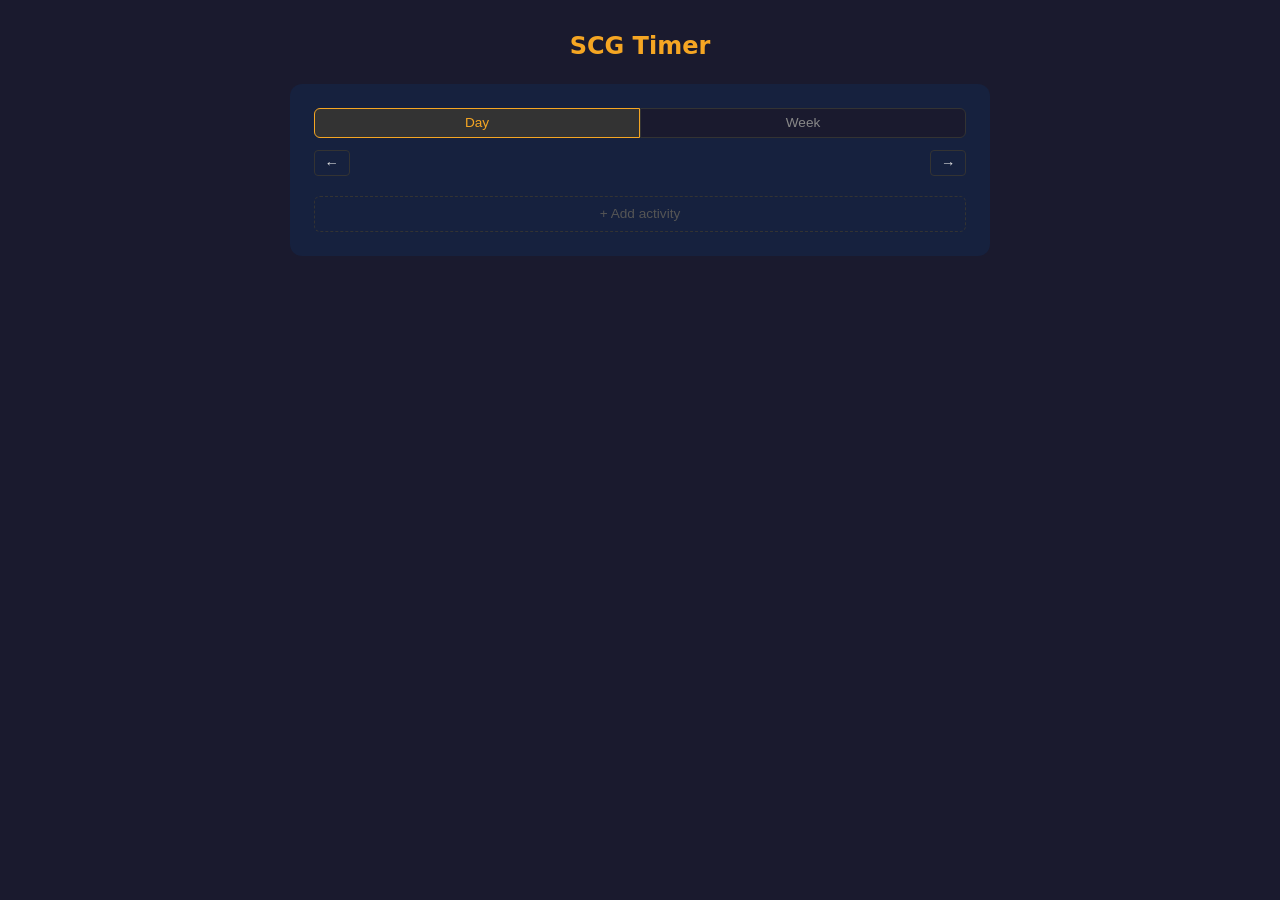
==== apps-script/Index.html @ 20e5cc99 "Initial implementation of SCG Timer Start/stop time tracker with Google Apps Script backend and Goog" ====
<!DOCTYPE html>
<html lang="en">
<head>
  <meta charset="UTF-8">
  <meta name="viewport" content="width=device-width, initial-scale=1.0">
  <style>
    * { box-sizing: border-box; margin: 0; padding: 0; }

    body {
      font-family: -apple-system, BlinkMacSystemFont, 'Segoe UI', system-ui, sans-serif;
      background: #1a1a2e;
      color: #e0e0e0;
      min-height: 100vh;
      display: flex;
      flex-direction: column;
      align-items: center;
      padding: 2rem 1rem;
    }

    h1 { font-size: 1.5rem; margin-bottom: 1.5rem; color: #f5a623; }

    .card {
      background: #16213e;
      border-radius: 12px;
      padding: 1.5rem;
      margin-bottom: 1rem;
      max-width: 700px;
      width: 100%;
    }

    .nav-bar {
      display: flex;
      justify-content: space-between;
      align-items: center;
      margin-bottom: 0.75rem;
    }

    .nav-bar h2 { font-size: 1rem; color: #f5a623; }

    .nav-btn {
      background: none;
      border: 1px solid #333;
      color: #e0e0e0;
      border-radius: 4px;
      padding: 0.25rem 0.6rem;
      cursor: pointer;
      font-size: 0.9rem;
    }

    .nav-btn:hover { border-color: #f5a623; color: #f5a623; }

    .view-toggle {
      display: flex;
      gap: 0;
      margin-bottom: 0.75rem;
    }

    .view-toggle button {
      flex: 1;
      padding: 0.4rem;
      background: #1a1a2e;
      border: 1px solid #333;
      color: #888;
      cursor: pointer;
      font-size: 0.85rem;
    }

    .view-toggle button:first-child { border-radius: 6px 0 0 6px; }
    .view-toggle button:last-child { border-radius: 0 6px 6px 0; }
    .view-toggle button.active { background: #333; color: #f5a623; border-color: #f5a623; }

    .entries-list { display: flex; flex-direction: column; gap: 0.5rem; }

    .entry {
      display: flex;
      align-items: center;
      padding: 0.6rem 0.75rem;
      background: #1a1a2e;
      border-radius: 6px;
      font-size: 0.85rem;
      gap: 0.5rem;
      cursor: pointer;
    }

    .entry:hover { background: #1e2a4a; }
    .entry.running { border-left: 3px solid #4caf50; }

    .entry-info { display: flex; flex-direction: column; gap: 0.15rem; flex: 1; min-width: 0; }
    .entry-project { color: #f5a623; font-weight: 500; }
    .entry-activity { color: #888; }

    .entry-duration {
      font-weight: 600;
      font-variant-numeric: tabular-nums;
      font-size: 1rem;
      min-width: 4rem;
      text-align: right;
    }

    .entry-duration.running-duration { color: #4caf50; }

    .play-btn {
      background: none;
      border: none;
      font-size: 1.3rem;
      cursor: pointer;
      width: 2rem;
      height: 2rem;
      display: flex;
      align-items: center;
      justify-content: center;
      border-radius: 50%;
      flex-shrink: 0;
    }

    .play-btn:hover { background: rgba(255,255,255,0.1); }
    .play-btn.play { color: #4caf50; }
    .play-btn.stop { color: #f44336; }

    /* Edit modal */
    .modal-overlay {
      display: none;
      position: fixed;
      top: 0; left: 0; right: 0; bottom: 0;
      background: rgba(0,0,0,0.7);
      z-index: 100;
      justify-content: center;
      align-items: center;
    }

    .modal-overlay.visible { display: flex; }

    .modal {
      background: #16213e;
      border-radius: 12px;
      padding: 1.5rem;
      width: 90%;
      max-width: 400px;
    }

    .modal h3 { color: #f5a623; margin-bottom: 1rem; font-size: 1rem; }

    .modal-field {
      display: flex;
      flex-direction: column;
      gap: 0.3rem;
      margin-bottom: 0.75rem;
    }

    .modal-field label { color: #888; font-size: 0.8rem; }

    .modal-field select,
    .modal-field input {
      padding: 0.5rem 0.75rem;
      background: #1a1a2e;
      border: 1px solid #333;
      border-radius: 6px;
      color: #e0e0e0;
      font-size: 0.95rem;
      appearance: auto;
    }

    .modal-field select:focus,
    .modal-field input:focus { outline: none; border-color: #f5a623; }

    .modal-actions {
      display: flex;
      gap: 0.5rem;
      margin-top: 1rem;
    }

    .modal-actions button {
      flex: 1;
      padding: 0.6rem;
      border: none;
      border-radius: 6px;
      cursor: pointer;
      font-size: 0.9rem;
      font-weight: 600;
    }

    .modal-save { background: #f5a623; color: #1a1a2e; }
    .modal-cancel { background: #333; color: #e0e0e0; }
    .modal-delete { background: #f44336; color: #fff; }

    .add-row-btn {
      display: flex;
      align-items: center;
      justify-content: center;
      padding: 0.6rem;
      background: transparent;
      border: 1px dashed #333;
      border-radius: 6px;
      color: #555;
      cursor: pointer;
      font-size: 0.85rem;
      width: 100%;
      margin-top: 0.5rem;
    }

    .add-row-btn:hover { border-color: #f5a623; color: #f5a623; }

    .error {
      background: #4a1a1a;
      color: #f44336;
      padding: 0.75rem;
      border-radius: 6px;
      margin-bottom: 1rem;
      max-width: 700px;
      width: 100%;
      position: fixed;
      top: 1rem;
      left: 50%;
      transform: translateX(-50%);
      z-index: 200;
    }

    .no-entries { text-align: center; color: #555; padding: 1rem; }

    .spinner {
      width: 1.5rem;
      height: 1.5rem;
      border: 2px solid #333;
      border-top-color: #f5a623;
      border-radius: 50%;
      animation: spin 0.6s linear infinite;
      margin: 0 auto;
    }

    @keyframes spin { to { transform: rotate(360deg); } }

    .total-bar {
      display: flex;
      justify-content: space-between;
      align-items: center;
      padding: 0.75rem;
      margin-top: 0.75rem;
      border-top: 1px solid #333;
      font-size: 0.95rem;
    }

    .total-bar span:last-child {
      font-weight: 600;
      color: #f5a623;
      font-variant-numeric: tabular-nums;
    }

    /* Week view */
    .week-table { width: 100%; border-collapse: collapse; font-size: 0.8rem; }
    .week-table th { padding: 0.4rem 0.3rem; color: #f5a623; font-weight: 500; text-align: center; border-bottom: 1px solid #333; }
    .week-table th.clickable-day { cursor: pointer; }
    .week-table th.clickable-day:hover { color: #fff; }
    .week-table th.today { color: #4caf50; }
    .week-table td { padding: 0.3rem; text-align: center; font-variant-numeric: tabular-nums; }
    .week-table td.activity-label { text-align: left; padding-left: 0.5rem; color: #888; max-width: 150px; overflow: hidden; text-overflow: ellipsis; white-space: nowrap; }
    .week-table td.project-label { text-align: left; padding-left: 0.5rem; padding-top: 0.6rem; color: #f5a623; font-weight: 500; }
    .week-table tr.total-row td { border-top: 1px solid #333; font-weight: 600; color: #f5a623; padding-top: 0.5rem; }
    .week-cell-input { width: 3.5rem; text-align: center; padding: 0.2rem; background: transparent; border: 1px solid transparent; border-radius: 3px; color: #e0e0e0; font-size: 0.8rem; font-variant-numeric: tabular-nums; font-family: inherit; }
    .week-cell-input:hover { border-color: #444; }
    .week-cell-input:focus { outline: none; border-color: #f5a623; background: #1a1a2e; }
    .week-cell-value { color: #666; }
    .week-cell-value.has-value { color: #e0e0e0; }
    .day-names { font-size: 0.75rem; }
  </style>
</head>
<body>

  <h1>SCG Timer</h1>
  <div id="error" class="error" style="display:none;"></div>

  <div class="card">
    <div class="view-toggle">
      <button id="view-day-btn" class="active" onclick="switchView('day')">Day</button>
      <button id="view-week-btn" onclick="switchView('week')">Week</button>
    </div>

    <div id="day-view">
      <div class="nav-bar">
        <button class="nav-btn" onclick="navDay(-1)">&larr;</button>
        <button class="nav-btn" id="today-btn-day" onclick="goToday()" style="display:none;">Today</button>
        <h2 id="day-label"></h2>
        <button class="nav-btn" onclick="navDay(1)">&rarr;</button>
      </div>
      <div id="entries-list" class="entries-list"></div>
      <button class="add-row-btn" onclick="openAddModal()">+ Add activity</button>
      <div id="total-bar" class="total-bar" style="display:none;">
        <span>Total</span>
        <span id="total-value"></span>
      </div>
    </div>

    <div id="week-view" style="display:none;">
      <div class="nav-bar">
        <button class="nav-btn" onclick="navWeek(-1)">&larr;</button>
        <button class="nav-btn" id="today-btn-week" onclick="goToday()" style="display:none;">Today</button>
        <h2 id="week-label"></h2>
        <button class="nav-btn" onclick="navWeek(1)">&rarr;</button>
      </div>
      <div id="week-content"></div>
    </div>
  </div>

  <!-- Edit/Add modal -->
  <div id="modal-overlay" class="modal-overlay" onmousedown="this._mouseDownTarget=event.target" onclick="if(event.target===this&&this._mouseDownTarget===this)closeModal()">
    <div class="modal">
      <h3 id="modal-title">Edit Entry</h3>
      <div class="modal-field">
        <label>Project</label>
        <select id="modal-project" onchange="onModalProjectChange()"></select>
      </div>
      <div class="modal-field">
        <label>Activity</label>
        <select id="modal-activity"></select>
      </div>
      <div class="modal-field">
        <label>Time (h:mm)</label>
        <input type="text" id="modal-time" placeholder="0:00" onkeydown="if(event.key==='Enter'){event.preventDefault();document.querySelector('.modal-save').click();}">
      </div>
      <div class="modal-actions">
        <button class="modal-cancel" onclick="closeModal()">Cancel</button>
        <button id="modal-delete-btn" class="modal-delete" onclick="onModalDelete()">Delete</button>
        <button class="modal-save" onclick="onModalSave()">Save</button>
      </div>
    </div>
  </div>

  <script>
    var DAYS = ['Sun','Mon','Tue','Wed','Thu','Fri','Sat'];
    var MONTHS = ['Jan','Feb','Mar','Apr','May','Jun','Jul','Aug','Sep','Oct','Nov','Dec'];
    var projectsData = {};
    var timerInterval = null;
    var isRunning = false;
    var activeInfo = null; // { project, activity, start_time }
    var currentView = 'day';
    var viewDate = new Date();
    var currentEntries = [];
    var editingRow = null; // null = adding new

    function showError(msg) {
      var el = document.getElementById('error');
      el.textContent = msg;
      el.style.display = 'block';
      setTimeout(function() { el.style.display = 'none'; }, 5000);
    }

    function escapeHtml(str) {
      var div = document.createElement('div');
      div.appendChild(document.createTextNode(str));
      return div.innerHTML;
    }

    function formatHM(seconds) {
      var h = Math.floor(seconds / 3600);
      var m = Math.floor((seconds % 3600) / 60);
      return h + ':' + ('0' + m).slice(-2);
    }

    function formatHMS(seconds) {
      var h = Math.floor(seconds / 3600);
      var m = Math.floor((seconds % 3600) / 60);
      var s = seconds % 60;
      return h + ':' + ('0' + m).slice(-2) + ':' + ('0' + s).slice(-2);
    }

    function parseHM(str) {
      str = str.trim();
      if (!str) return 0;
      if (str.indexOf(':') !== -1) {
        var parts = str.split(':');
        if (parts.length === 2) return (parseInt(parts[0])||0)*3600 + (parseInt(parts[1])||0)*60;
        if (parts.length === 3) return (parseInt(parts[0])||0)*3600 + (parseInt(parts[1])||0)*60 + (parseInt(parts[2])||0);
        return null;
      }
      var num = parseFloat(str);
      if (isNaN(num)) return null;
      return Math.round(num * 3600);
    }

    function fmtDate(d) {
      return d.getFullYear() + '-' + ('0'+(d.getMonth()+1)).slice(-2) + '-' + ('0'+d.getDate()).slice(-2);
    }

    function isToday(d) { return fmtDate(d) === fmtDate(new Date()); }

    function dayLabel(d) {
      if (isToday(d)) return 'Today';
      return DAYS[d.getDay()] + ' ' + d.getDate() + ' ' + MONTHS[d.getMonth()];
    }

    function populateProjectSelect() {
      // For main cache only
    }

    // --- Play/Stop per row ---

    function onPlayStop(project, activity) {
      if (isRunning && activeInfo && activeInfo.project === project && activeInfo.activity === activity) {
        // Stop this one
        google.script.run
          .withSuccessHandler(function(entries) {
            isRunning = false;
            activeInfo = null;
            if (timerInterval) clearInterval(timerInterval);
            timerInterval = null;
            currentEntries = entries;
            renderDayEntries(entries);
          })
          .withFailureHandler(function(err) { showError(err.message); })
          .stopTimer();
      } else if (isRunning) {
        // Stop current, then start this one
        google.script.run
          .withSuccessHandler(function(entries) {
            isRunning = false;
            activeInfo = null;
            if (timerInterval) clearInterval(timerInterval);
            timerInterval = null;
            currentEntries = entries;
            // Now start the new one
            google.script.run
              .withSuccessHandler(function(result) {
                isRunning = true;
                activeInfo = result;
                timerInterval = setInterval(function() { renderDayEntries(currentEntries); }, 1000);
                loadDay();
              })
              .withFailureHandler(function(err) { showError(err.message); })
              .startTimer(project, activity);
          })
          .withFailureHandler(function(err) { showError(err.message); })
          .stopTimer();
      } else {
        // Start
        google.script.run
          .withSuccessHandler(function(result) {
            isRunning = true;
            activeInfo = result;
            timerInterval = setInterval(function() { renderDayEntries(currentEntries); }, 1000);
            renderDayEntries(currentEntries);
          })
          .withFailureHandler(function(err) { showError(err.message); })
          .startTimer(project, activity);
      }
    }

    // --- Day view ---

    function goToDay(dateStr) {
      viewDate = new Date(dateStr + 'T12:00:00');
      switchView('day');
    }

    function goToday() {
      viewDate = new Date();
      if (currentView === 'day') loadDay();
      else loadWeek();
    }

    function updateTodayButtons() {
      var onToday = isToday(viewDate);
      document.getElementById('today-btn-day').style.display = onToday ? 'none' : 'inline-block';
      var monday = getMonday(viewDate);
      var thisMonday = getMonday(new Date());
      var onThisWeek = fmtDate(monday) === fmtDate(thisMonday);
      document.getElementById('today-btn-week').style.display = onThisWeek ? 'none' : 'inline-block';
    }

    function navDay(offset) {
      viewDate.setDate(viewDate.getDate() + offset);
      loadDay();
    }

    function showLoading(containerId) {
      document.getElementById(containerId).innerHTML = '<div class="no-entries"><div class="spinner"></div></div>';
    }

    function loadDay() {
      document.getElementById('day-label').textContent = dayLabel(viewDate);
      document.getElementById('total-bar').style.display = 'none';
      updateTodayButtons();
      showLoading('entries-list');
      google.script.run
        .withSuccessHandler(function(entries) {
          currentEntries = entries;
          renderDayEntries(entries);
        })
        .withFailureHandler(function(err) { showError(err.message); })
        .getEntries(fmtDate(viewDate));
    }

    function renderDayEntries(entries) {
      currentEntries = entries;
      document.getElementById('day-label').textContent = dayLabel(viewDate);
      var list = document.getElementById('entries-list');
      var totalBar = document.getElementById('total-bar');

      if (!entries || entries.length === 0) {
        list.innerHTML = '<div class="no-entries">No entries</div>';
        totalBar.style.display = 'none';
        return;
      }

      list.innerHTML = '';
      var totalSeconds = 0;

      entries.forEach(function(e) {
        var div = document.createElement('div');
        div.className = 'entry';

        var entryIsRunning = isRunning && activeInfo &&
          activeInfo.project === e.project && activeInfo.activity === e.activity &&
          isToday(viewDate);

        if (entryIsRunning) div.classList.add('running');

        // Play/stop button
        var btn = document.createElement('button');
        btn.className = 'play-btn ' + (entryIsRunning ? 'stop' : 'play');
        btn.innerHTML = entryIsRunning ? '&#9632;' : '&#9654;';
        btn.title = entryIsRunning ? 'Stop' : 'Start';
        btn.addEventListener('click', (function(p, a) {
          return function(ev) { ev.stopPropagation(); onPlayStop(p, a); };
        })(e.project, e.activity));

        // Only show play/stop on today
        if (!isToday(viewDate)) {
          btn.style.visibility = 'hidden';
        }

        var infoDiv = document.createElement('div');
        infoDiv.className = 'entry-info';
        infoDiv.innerHTML =
          '<span class="entry-project">' + escapeHtml(e.project) + '</span>' +
          '<span class="entry-activity">' + escapeHtml(e.activity) + '</span>';

        var displaySeconds = e.seconds;
        if (entryIsRunning) {
          var elapsed = Math.floor((Date.now() - activeInfo.start_time) / 1000);
          displaySeconds = e.seconds + elapsed;
        }

        var durSpan = document.createElement('span');
        durSpan.className = 'entry-duration' + (entryIsRunning ? ' running-duration' : '');
        durSpan.textContent = formatHM(displaySeconds);

        div.appendChild(btn);
        div.appendChild(infoDiv);
        div.appendChild(durSpan);

        // Click row to edit
        div.addEventListener('click', function() {
          if (!isRunning) openEditModal(e);
        });

        totalSeconds += displaySeconds;
        list.appendChild(div);
      });

      totalBar.style.display = 'flex';
      document.getElementById('total-value').textContent = formatHM(totalSeconds);
    }

    // --- Modal ---

    function populateModalProjects() {
      var sel = document.getElementById('modal-project');
      sel.innerHTML = '<option value="">Project...</option>';
      Object.keys(projectsData).sort().forEach(function(p) {
        var opt = document.createElement('option');
        opt.value = p;
        opt.textContent = p;
        sel.appendChild(opt);
      });
    }

    function onModalProjectChange() {
      var project = document.getElementById('modal-project').value;
      var actSel = document.getElementById('modal-activity');
      actSel.innerHTML = '<option value="">Activity...</option>';
      if (project && projectsData[project]) {
        projectsData[project].forEach(function(a) {
          var opt = document.createElement('option');
          opt.value = a;
          opt.textContent = a;
          actSel.appendChild(opt);
        });
      }
    }

    function openEditModal(entry) {
      editingRow = entry.row;
      document.getElementById('modal-title').textContent = 'Edit Entry';
      document.getElementById('modal-delete-btn').style.display = 'block';
      populateModalProjects();
      document.getElementById('modal-project').value = entry.project;
      onModalProjectChange();
      document.getElementById('modal-activity').value = entry.activity;
      document.getElementById('modal-time').value = formatHM(entry.seconds);
      document.getElementById('modal-overlay').classList.add('visible');
    }

    function openAddModal() {
      if (isRunning) {
        showError('Stop the timer before adding.');
        return;
      }
      editingRow = null;
      document.getElementById('modal-title').textContent = 'Add Activity';
      document.getElementById('modal-delete-btn').style.display = 'none';
      populateModalProjects();

      // Restore last selection
      var last = localStorage.getItem('scg_timer_last');
      if (last) {
        var sel = JSON.parse(last);
        document.getElementById('modal-project').value = sel.project;
        onModalProjectChange();
        document.getElementById('modal-activity').value = sel.activity;
      } else {
        onModalProjectChange();
      }

      document.getElementById('modal-time').value = '';
      document.getElementById('modal-overlay').classList.add('visible');
      setTimeout(function() { document.getElementById('modal-time').focus(); document.getElementById('modal-time').select(); }, 50);
    }

    function closeModal() {
      document.getElementById('modal-overlay').classList.remove('visible');
      document.querySelector('.modal-save').disabled = false;
      editingRow = null;
    }

    function onModalSave() {
      var project = document.getElementById('modal-project').value;
      var activity = document.getElementById('modal-activity').value;
      var timeVal = parseHM(document.getElementById('modal-time').value);

      var saveBtn = document.querySelector('.modal-save');
      if (saveBtn.disabled) return;

      if (!project || !activity) { showError('Select project and activity.'); return; }
      if (timeVal === null) { showError('Invalid time format.'); return; }

      saveBtn.disabled = true;

      localStorage.setItem('scg_timer_last', JSON.stringify({ project: project, activity: activity }));

      function onSaveSuccess(entries) {
        currentEntries = entries;
        if (currentView === 'day') renderDayEntries(entries);
        else loadWeek();
        closeModal();
      }

      if (editingRow) {
        google.script.run
          .withSuccessHandler(onSaveSuccess)
          .withFailureHandler(function(err) { showError(err.message); saveBtn.disabled = false; })
          .updateEntryFull(editingRow, project, activity, timeVal);
      } else {
        google.script.run
          .withSuccessHandler(onSaveSuccess)
          .withFailureHandler(function(err) { showError(err.message); saveBtn.disabled = false; })
          .addEntry(fmtDate(viewDate), project, activity, timeVal);
      }
    }

    function onModalDelete() {
      if (!editingRow) return;
      google.script.run
        .withSuccessHandler(function(entries) {
          currentEntries = entries;
          renderDayEntries(entries);
          closeModal();
        })
        .withFailureHandler(function(err) { showError(err.message); })
        .deleteEntry(editingRow);
    }

    // --- Week view ---

    function getMonday(d) {
      var dt = new Date(d);
      var day = dt.getDay();
      var diff = day === 0 ? -6 : 1 - day;
      dt.setDate(dt.getDate() + diff);
      return dt;
    }

    function navWeek(offset) {
      viewDate.setDate(viewDate.getDate() + offset * 7);
      loadWeek();
    }

    function loadWeek() {
      var monday = getMonday(viewDate);
      var sunday = new Date(monday);
      sunday.setDate(monday.getDate() + 6);
      document.getElementById('week-label').textContent =
        monday.getDate() + ' ' + MONTHS[monday.getMonth()] + ' \u2013 ' +
        sunday.getDate() + ' ' + MONTHS[sunday.getMonth()];

      updateTodayButtons();
      showLoading('week-content');
      google.script.run
        .withSuccessHandler(renderWeek)
        .withFailureHandler(function(err) { showError(err.message); })
        .getWeekEntries(fmtDate(viewDate));
    }

    function renderWeek(data) {
      var container = document.getElementById('week-content');
      var dates = data.dates;
      var entries = data.entries;
      var todayStr = fmtDate(new Date());

      var activities = {};
      var activityOrder = [];
      entries.forEach(function(e) {
        var key = e.project + '|||' + e.activity;
        if (!activities[key]) {
          activities[key] = { project: e.project, activity: e.activity, days: {} };
          activityOrder.push(key);
        }
        activities[key].days[e.date] = { seconds: e.seconds, row: e.row };
      });

      if (activityOrder.length === 0) {
        container.innerHTML = '<div class="no-entries">No entries this week</div>';
        return;
      }

      var projects = {};
      var projectOrder = [];
      activityOrder.forEach(function(key) {
        var a = activities[key];
        if (!projects[a.project]) { projects[a.project] = []; projectOrder.push(a.project); }
        projects[a.project].push(key);
      });

      var html = '<table class="week-table"><thead><tr><th></th>';
      var dayTotals = [];
      for (var d = 0; d < 7; d++) {
        var dt = new Date(dates[d] + 'T12:00:00');
        var cls = dates[d] === todayStr ? ' class="today clickable-day"' : ' class="clickable-day"';
        html += '<th' + cls + ' onclick="goToDay(\'' + dates[d] + '\')">' + DAYS[dt.getDay()] + '<br><span class="day-names">' + dt.getDate() + '</span></th>';
        dayTotals.push(0);
      }
      html += '<th>Total</th></tr></thead><tbody>';

      projectOrder.forEach(function(proj) {
        html += '<tr><td class="project-label" colspan="9">' + escapeHtml(proj) + '</td></tr>';
        projects[proj].forEach(function(key) {
          var a = activities[key];
          var rowTotal = 0;
          html += '<tr><td class="activity-label">' + escapeHtml(a.activity) + '</td>';
          for (var d = 0; d < 7; d++) {
            var dayData = a.days[dates[d]];
            var secs = dayData ? dayData.seconds : 0;
            rowTotal += secs;
            dayTotals[d] += secs;
            if (isRunning) {
              var cls = secs > 0 ? 'week-cell-value has-value' : 'week-cell-value';
              html += '<td><span class="' + cls + '">' + (secs > 0 ? formatHM(secs) : '') + '</span></td>';
            } else if (dayData) {
              html += '<td><input class="week-cell-input" value="' + (secs > 0 ? formatHM(secs) : '') + '" data-row="' + dayData.row + '" onblur="onWeekCellEdit(this)" onkeydown="if(event.key===\'Enter\'){event.preventDefault();this.blur();}" /></td>';
            } else {
              html += '<td><input class="week-cell-input" value="" data-date="' + dates[d] + '" data-project="' + escapeHtml(a.project) + '" data-activity="' + escapeHtml(a.activity) + '" onblur="onWeekCellAdd(this)" onkeydown="if(event.key===\'Enter\'){event.preventDefault();this.blur();}" /></td>';
            }
          }
          html += '<td class="has-value">' + formatHM(rowTotal) + '</td></tr>';
        });
      });

      var grandTotal = 0;
      html += '<tr class="total-row"><td>Total</td>';
      for (var d = 0; d < 7; d++) {
        grandTotal += dayTotals[d];
        html += '<td>' + formatHM(dayTotals[d]) + '</td>';
      }
      html += '<td>' + formatHM(grandTotal) + '</td></tr></tbody></table>';
      html += '<button class="add-row-btn" onclick="openAddModalWeek()">+ Add activity</button>';
      container.innerHTML = html;
    }

    function onWeekCellEdit(input) {
      var val = input.value.trim();
      var row = parseInt(input.dataset.row);
      if (!row) return;
      var parsed = val === '' ? 0 : parseHM(val);
      if (parsed === null) { showError('Invalid format.'); return; }
      google.script.run
        .withSuccessHandler(function() { loadWeek(); })
        .withFailureHandler(function(err) { showError(err.message); })
        .updateEntry(row, parsed);
    }

    function onWeekCellAdd(input) {
      var val = input.value.trim();
      if (!val) return;
      var parsed = parseHM(val);
      if (parsed === null) { showError('Invalid format.'); return; }
      if (parsed === 0) return;
      var dateStr = input.dataset.date;
      var project = input.dataset.project;
      var activity = input.dataset.activity;
      input.disabled = true;
      google.script.run
        .withSuccessHandler(function() { loadWeek(); })
        .withFailureHandler(function(err) { showError(err.message); input.disabled = false; })
        .addEntry(dateStr, project, activity, parsed);
    }

    function openAddModalWeek() {
      if (isRunning) {
        showError('Stop the timer before adding.');
        return;
      }
      editingRow = null;
      document.getElementById('modal-title').textContent = 'Add Activity';
      document.getElementById('modal-delete-btn').style.display = 'none';
      populateModalProjects();

      var last = localStorage.getItem('scg_timer_last');
      if (last) {
        var sel = JSON.parse(last);
        document.getElementById('modal-project').value = sel.project;
        onModalProjectChange();
        document.getElementById('modal-activity').value = sel.activity;
      } else {
        onModalProjectChange();
      }

      document.getElementById('modal-time').value = '';
      document.getElementById('modal-overlay').classList.add('visible');
      setTimeout(function() { document.getElementById('modal-time').focus(); }, 50);
    }

    // --- View switching ---

    function switchView(view) {
      currentView = view;
      document.getElementById('day-view').style.display = view === 'day' ? 'block' : 'none';
      document.getElementById('week-view').style.display = view === 'week' ? 'block' : 'none';
      document.getElementById('view-day-btn').className = view === 'day' ? 'active' : '';
      document.getElementById('view-week-btn').className = view === 'week' ? 'active' : '';
      if (view === 'day') loadDay();
      else loadWeek();
    }

    // --- Init ---

    var cached = localStorage.getItem('scg_timer_projects');
    if (cached) projectsData = JSON.parse(cached);

    google.script.run
      .withSuccessHandler(function(data) {
        projectsData = data.projects;
        localStorage.setItem('scg_timer_projects', JSON.stringify(projectsData));

        if (data.active) {
          isRunning = true;
          activeInfo = data.active;
          timerInterval = setInterval(function() { renderDayEntries(currentEntries); }, 1000);
        }

        currentEntries = data.entries;
        renderDayEntries(data.entries);
        document.getElementById('day-label').textContent = dayLabel(viewDate);
      })
      .withFailureHandler(function(err) {
        showError('Failed to load: ' + err.message);
      })
      .getInitData();
  </script>
</body>
</html>
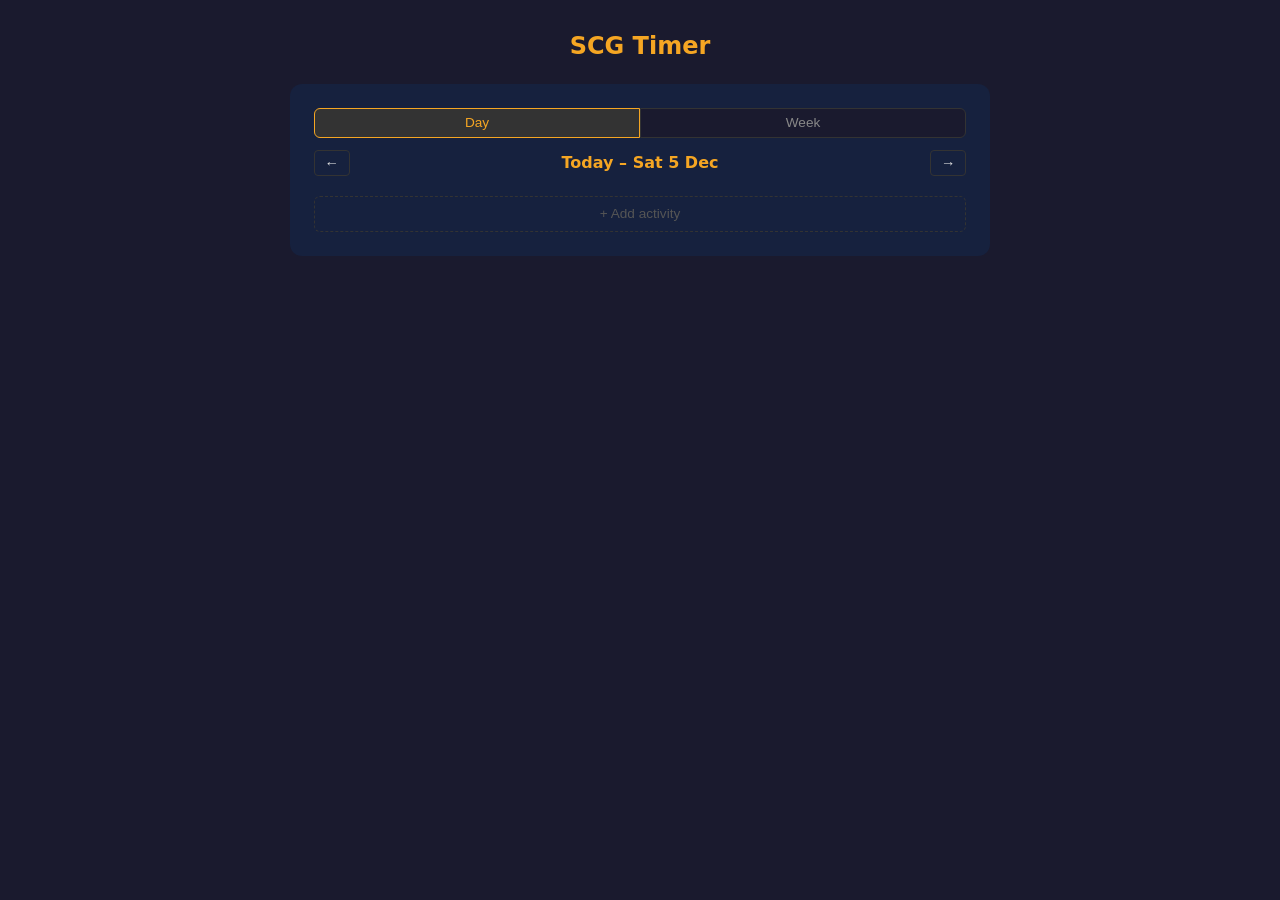
==== commit bd3dcae1: "Add optimistic UI, lock navigation, Start button, and Kleer project sync - Optimistic updates for al" ====
--- a/apps-script/Index.html
+++ b/apps-script/Index.html
@@ -2,7 +2,7 @@
 <html lang="en">
 <head>
   <meta charset="UTF-8">
-  <meta name="viewport" content="width=device-width, initial-scale=1.0">
+  <meta name="viewport" content="width=device-width, initial-scale=1.0, maximum-scale=1.0, user-scalable=no">
   <style>
     * { box-sizing: border-box; margin: 0; padding: 0; }
 
@@ -48,6 +48,8 @@
     }
 
     .nav-btn:hover { border-color: #f5a623; color: #f5a623; }
+    .nav-btn:disabled { color: #555; border-color: transparent; cursor: default; opacity: 1; }
+    .nav-btn:disabled:hover { border-color: transparent; color: #555; }
 
     .view-toggle {
       display: flex;
@@ -98,6 +100,9 @@
     }
 
     .entry-duration.running-duration { color: #4caf50; }
+    .week-cell-value.running-duration { color: #4caf50; }
+    .entry.locked { opacity: 0.5; cursor: default; }
+    .week-cell-value.locked { opacity: 0.5; }
 
     .play-btn {
       background: none;
@@ -180,6 +185,7 @@
     }
 
     .modal-save { background: #f5a623; color: #1a1a2e; }
+    .modal-start { background: #4caf50; color: #fff; }
     .modal-cancel { background: #333; color: #e0e0e0; }
     .modal-delete { background: #f44336; color: #fff; }
 
@@ -251,6 +257,7 @@
     .week-table th.clickable-day { cursor: pointer; }
     .week-table th.clickable-day:hover { color: #fff; }
     .week-table th.today { color: #4caf50; }
+    .week-table th.locked-day { color: #555; cursor: default; }
     .week-table td { padding: 0.3rem; text-align: center; font-variant-numeric: tabular-nums; }
     .week-table td.activity-label { text-align: left; padding-left: 0.5rem; color: #888; max-width: 150px; overflow: hidden; text-overflow: ellipsis; white-space: nowrap; }
     .week-table td.project-label { text-align: left; padding-left: 0.5rem; padding-top: 0.6rem; color: #f5a623; font-weight: 500; }
@@ -261,6 +268,57 @@
     .week-cell-value { color: #666; }
     .week-cell-value.has-value { color: #e0e0e0; }
     .day-names { font-size: 0.75rem; }
+
+    /* Mobile — touch class added by JS, media query as fallback */
+    @media (max-width: 600px), (pointer: coarse) {
+      body { padding: 1rem 0.5rem; }
+      .card { padding: 1rem; border-radius: 8px; }
+      h1 { font-size: 1.3rem; margin-bottom: 1rem; }
+      .nav-btn { padding: 0.5rem 0.8rem; font-size: 1rem; min-width: 2.5rem; }
+      .view-toggle button { padding: 0.6rem; font-size: 0.9rem; }
+      .entry { padding: 0.75rem; font-size: 0.9rem; gap: 0.75rem; }
+      .entry-project { font-size: 0.9rem; }
+      .entry-activity { font-size: 0.8rem; }
+      .entry-duration { font-size: 1.1rem; }
+      .play-btn { width: 2.5rem; height: 2.5rem; font-size: 1.5rem; }
+      .add-row-btn { padding: 0.8rem; font-size: 0.9rem; }
+      .modal { padding: 1.25rem; width: 95%; }
+      .modal-field select, .modal-field input { padding: 0.65rem 0.75rem; font-size: 1rem; }
+      .modal-actions button { padding: 0.75rem; font-size: 1rem; }
+      .timer-display { font-size: 2.5rem; }
+      .total-bar { font-size: 1rem; }
+      .week-table { font-size: 0.7rem; }
+      .week-table th { padding: 0.3rem 0.15rem; }
+      .week-cell-input { width: 2.8rem; font-size: 0.7rem; padding: 0.3rem 0.1rem; }
+      .week-table td.activity-label { max-width: 80px; font-size: 0.7rem; }
+      .week-table td.project-label { font-size: 0.75rem; }
+      select { font-size: 1rem; padding: 0.6rem; }
+      .error { width: 90%; font-size: 0.85rem; }
+    }
+
+    body.touch { padding: 0.5rem; zoom: 2.2; }
+    body.touch .card { padding: 0.75rem; border-radius: 8px; max-width: 100%; }
+    body.touch h1 { font-size: 1.2rem; margin-bottom: 0.75rem; }
+    body.touch .nav-btn { padding: 0.6rem 1rem; font-size: 1.1rem; min-width: 2.5rem; -webkit-tap-highlight-color: transparent; }
+    body.touch .view-toggle button { padding: 0.7rem; font-size: 1rem; -webkit-tap-highlight-color: transparent; }
+    body.touch .entry { padding: 0.85rem 0.75rem; font-size: 1rem; gap: 0.75rem; min-height: 3.5rem; -webkit-tap-highlight-color: transparent; }
+    body.touch .entry-project { font-size: 1rem; }
+    body.touch .entry-activity { font-size: 0.85rem; }
+    body.touch .entry-duration { font-size: 1.2rem; }
+    body.touch .play-btn { width: 3rem; height: 3rem; font-size: 1.6rem; -webkit-tap-highlight-color: transparent; }
+    body.touch .add-row-btn { padding: 1rem; font-size: 1rem; -webkit-tap-highlight-color: transparent; }
+    body.touch .modal { padding: 1.25rem; width: 95%; }
+    body.touch .modal-field select, body.touch .modal-field input { padding: 0.75rem; font-size: 1.1rem; }
+    body.touch .modal-actions button { padding: 0.85rem; font-size: 1.1rem; -webkit-tap-highlight-color: transparent; }
+    body.touch .timer-display { font-size: 2.5rem; }
+    body.touch .total-bar { font-size: 1rem; padding: 0.85rem 0.75rem; }
+    body.touch .week-table { font-size: 0.75rem; }
+    body.touch .week-table th { padding: 0.4rem 0.2rem; }
+    body.touch .week-cell-input { width: 3rem; font-size: 0.75rem; padding: 0.4rem 0.15rem; }
+    body.touch .week-table td.activity-label { max-width: 80px; font-size: 0.75rem; }
+    body.touch .week-table td.project-label { font-size: 0.8rem; }
+    body.touch select { font-size: 1.1rem; padding: 0.7rem; }
+    body.touch .error { width: 95%; font-size: 0.9rem; }
   </style>
 </head>
 <body>
@@ -276,13 +334,13 @@
 
     <div id="day-view">
       <div class="nav-bar">
-        <button class="nav-btn" onclick="navDay(-1)">&larr;</button>
+        <button class="nav-btn" id="day-nav-prev" onclick="navDay(-1)">&larr;</button>
         <button class="nav-btn" id="today-btn-day" onclick="goToday()" style="display:none;">Today</button>
         <h2 id="day-label"></h2>
         <button class="nav-btn" onclick="navDay(1)">&rarr;</button>
       </div>
       <div id="entries-list" class="entries-list"></div>
-      <button class="add-row-btn" onclick="openAddModal()">+ Add activity</button>
+      <button class="add-row-btn" id="day-add-btn" onclick="openAddModal()">+ Add activity</button>
       <div id="total-bar" class="total-bar" style="display:none;">
         <span>Total</span>
         <span id="total-value"></span>
@@ -291,7 +349,7 @@
 
     <div id="week-view" style="display:none;">
       <div class="nav-bar">
-        <button class="nav-btn" onclick="navWeek(-1)">&larr;</button>
+        <button class="nav-btn" id="week-nav-prev" onclick="navWeek(-1)">&larr;</button>
         <button class="nav-btn" id="today-btn-week" onclick="goToday()" style="display:none;">Today</button>
         <h2 id="week-label"></h2>
         <button class="nav-btn" onclick="navWeek(1)">&rarr;</button>
@@ -319,12 +377,23 @@
       <div class="modal-actions">
         <button class="modal-cancel" onclick="closeModal()">Cancel</button>
         <button id="modal-delete-btn" class="modal-delete" onclick="onModalDelete()">Delete</button>
+        <button id="modal-start-btn" class="modal-start" onclick="onModalStart()" style="display:none;">Start</button>
         <button class="modal-save" onclick="onModalSave()">Save</button>
       </div>
     </div>
   </div>
 
   <script>
+    document.addEventListener('keydown', function(e) {
+      if (e.key === 'Escape') closeModal();
+    });
+
+    // Detect touch device and add class for mobile styles
+    if ('ontouchstart' in window || navigator.maxTouchPoints > 0) {
+      document.body.classList.add('touch');
+    }
+
+
     var DAYS = ['Sun','Mon','Tue','Wed','Thu','Fri','Sat'];
     var MONTHS = ['Jan','Feb','Mar','Apr','May','Jun','Jul','Aug','Sep','Oct','Nov','Dec'];
     var projectsData = {};
@@ -334,7 +403,16 @@
     var currentView = 'day';
     var viewDate = new Date();
     var currentEntries = [];
+    var dayLoading = false;
+    var loadingDateStr = '';
+    var dayCache = JSON.parse(localStorage.getItem('scg_timer_day_cache') || '{}');
     var editingRow = null; // null = adding new
+    var syncCheckpoint = null;
+    var userActed = false;
+
+    function isDateLocked(dateStr) {
+      return syncCheckpoint && dateStr <= syncCheckpoint;
+    }
 
     function showError(msg) {
       var el = document.getElementById('error');
@@ -383,46 +461,76 @@
     function isToday(d) { return fmtDate(d) === fmtDate(new Date()); }
 
     function dayLabel(d) {
-      if (isToday(d)) return 'Today';
-      return DAYS[d.getDay()] + ' ' + d.getDate() + ' ' + MONTHS[d.getMonth()];
+      var label = DAYS[d.getDay()] + ' ' + d.getDate() + ' ' + MONTHS[d.getMonth()];
+      if (isToday(d)) label = 'Today \u2013 ' + label;
+      return label;
     }
 
     function populateProjectSelect() {
       // For main cache only
     }
 
+    function cacheActiveTimer() {
+      if (isRunning && activeInfo) {
+        localStorage.setItem('scg_timer_active', JSON.stringify(activeInfo));
+      } else {
+        localStorage.removeItem('scg_timer_active');
+      }
+    }
+
     // --- Play/Stop per row ---
 
+    function optimisticStop() {
+      var elapsed = Math.floor((Date.now() - activeInfo.start_time) / 1000);
+      var proj = activeInfo.project, act = activeInfo.activity;
+      isRunning = false;
+      activeInfo = null;
+      cacheActiveTimer();
+      if (timerInterval) clearInterval(timerInterval);
+      timerInterval = null;
+      currentEntries.forEach(function(e) {
+        if (e.project === proj && e.activity === act) e.seconds += elapsed;
+      });
+      var todayDs = fmtDate(new Date());
+      dayCache[todayDs] = currentEntries;
+      saveDayCache();
+    }
+
+    function optimisticStart(project, activity) {
+      isRunning = true;
+      activeInfo = { project: project, activity: activity, start_time: Date.now() };
+      cacheActiveTimer();
+      timerInterval = setInterval(tickTimer, 1000);
+    }
+
+    function syncFromServer(entries) {
+      var todayDs = fmtDate(new Date());
+      currentEntries = entries;
+      dayCache[todayDs] = entries;
+      saveDayCache();
+      if (currentView === 'day' && fmtDate(viewDate) === todayDs) renderDayEntries(entries);
+    }
+
     function onPlayStop(project, activity) {
+      userActed = true;
       if (isRunning && activeInfo && activeInfo.project === project && activeInfo.activity === activity) {
-        // Stop this one
+        optimisticStop();
+        renderDayEntries(currentEntries);
         google.script.run
-          .withSuccessHandler(function(entries) {
-            isRunning = false;
-            activeInfo = null;
-            if (timerInterval) clearInterval(timerInterval);
-            timerInterval = null;
-            currentEntries = entries;
-            renderDayEntries(entries);
-          })
+          .withSuccessHandler(syncFromServer)
           .withFailureHandler(function(err) { showError(err.message); })
           .stopTimer();
       } else if (isRunning) {
-        // Stop current, then start this one
+        optimisticStop();
+        optimisticStart(project, activity);
+        renderDayEntries(currentEntries);
         google.script.run
           .withSuccessHandler(function(entries) {
-            isRunning = false;
-            activeInfo = null;
-            if (timerInterval) clearInterval(timerInterval);
-            timerInterval = null;
-            currentEntries = entries;
-            // Now start the new one
+            syncFromServer(entries);
             google.script.run
               .withSuccessHandler(function(result) {
-                isRunning = true;
                 activeInfo = result;
-                timerInterval = setInterval(function() { renderDayEntries(currentEntries); }, 1000);
-                loadDay();
+                cacheActiveTimer();
               })
               .withFailureHandler(function(err) { showError(err.message); })
               .startTimer(project, activity);
@@ -430,17 +538,30 @@
           .withFailureHandler(function(err) { showError(err.message); })
           .stopTimer();
       } else {
-        // Start
+        optimisticStart(project, activity);
+        renderDayEntries(currentEntries);
         google.script.run
           .withSuccessHandler(function(result) {
-            isRunning = true;
             activeInfo = result;
-            timerInterval = setInterval(function() { renderDayEntries(currentEntries); }, 1000);
-            renderDayEntries(currentEntries);
+            cacheActiveTimer();
           })
           .withFailureHandler(function(err) { showError(err.message); })
           .startTimer(project, activity);
       }
+    }
+
+    function tickTimer() {
+      if (currentView === 'day') renderDayEntries(currentEntries);
+      else if (currentView === 'week') updateWeekRunningCell();
+    }
+
+    function updateWeekRunningCell() {
+      var cell = document.getElementById('week-running-cell');
+      if (!cell || !activeInfo) return;
+      var baseSecs = parseInt(cell.dataset.baseSecs) || 0;
+      var elapsed = Math.floor((Date.now() - activeInfo.start_time) / 1000);
+      cell.textContent = formatHM(baseSecs + elapsed);
+      updateWeekTotals();
     }
 
     // --- Day view ---
@@ -463,6 +584,32 @@
       var thisMonday = getMonday(new Date());
       var onThisWeek = fmtDate(monday) === fmtDate(thisMonday);
       document.getElementById('today-btn-week').style.display = onThisWeek ? 'none' : 'inline-block';
+
+      var prevDay = new Date(viewDate);
+      prevDay.setDate(prevDay.getDate() - 1);
+      var dayPrevBtn = document.getElementById('day-nav-prev');
+      if (isDateLocked(fmtDate(prevDay))) {
+        dayPrevBtn.innerHTML = '&#x1F512;';
+        dayPrevBtn.disabled = true;
+        dayPrevBtn.onclick = null;
+      } else {
+        dayPrevBtn.innerHTML = '&larr;';
+        dayPrevBtn.disabled = false;
+        dayPrevBtn.onclick = function() { navDay(-1); };
+      }
+
+      var prevSunday = new Date(monday);
+      prevSunday.setDate(monday.getDate() - 1);
+      var weekPrevBtn = document.getElementById('week-nav-prev');
+      if (isDateLocked(fmtDate(prevSunday))) {
+        weekPrevBtn.innerHTML = '&#x1F512;';
+        weekPrevBtn.disabled = true;
+        weekPrevBtn.onclick = null;
+      } else {
+        weekPrevBtn.innerHTML = '&larr;';
+        weekPrevBtn.disabled = false;
+        weekPrevBtn.onclick = function() { navWeek(-1); };
+      }
     }
 
     function navDay(offset) {
@@ -475,28 +622,51 @@
     }
 
     function loadDay() {
+      var ds = fmtDate(viewDate);
+      loadingDateStr = ds;
       document.getElementById('day-label').textContent = dayLabel(viewDate);
       document.getElementById('total-bar').style.display = 'none';
       updateTodayButtons();
-      showLoading('entries-list');
+
+      if (dayCache[ds]) {
+        currentEntries = dayCache[ds];
+        dayLoading = false;
+        renderDayEntries(dayCache[ds]);
+      } else {
+        showLoading('entries-list');
+      }
+
+      dayLoading = true;
       google.script.run
         .withSuccessHandler(function(entries) {
-          currentEntries = entries;
-          renderDayEntries(entries);
+          dayCache[ds] = entries;
+          saveDayCache();
+          if (fmtDate(viewDate) === ds) {
+            dayLoading = false;
+            currentEntries = entries;
+            renderDayEntries(entries);
+          }
         })
-        .withFailureHandler(function(err) { showError(err.message); })
-        .getEntries(fmtDate(viewDate));
+        .withFailureHandler(function(err) { dayLoading = false; showError(err.message); })
+        .getEntries(ds);
+    }
+
+    function saveDayCache() {
+      try { localStorage.setItem('scg_timer_day_cache', JSON.stringify(dayCache)); } catch(e) {}
     }
 
     function renderDayEntries(entries) {
+      if (dayLoading) return;
       currentEntries = entries;
       document.getElementById('day-label').textContent = dayLabel(viewDate);
       var list = document.getElementById('entries-list');
       var totalBar = document.getElementById('total-bar');
+      var locked = isDateLocked(fmtDate(viewDate));
 
       if (!entries || entries.length === 0) {
         list.innerHTML = '<div class="no-entries">No entries</div>';
         totalBar.style.display = 'none';
+        document.getElementById('day-add-btn').style.display = locked ? 'none' : '';
         return;
       }
 
@@ -506,14 +676,14 @@
       entries.forEach(function(e) {
         var div = document.createElement('div');
         div.className = 'entry';
-
-        var entryIsRunning = isRunning && activeInfo &&
+        if (locked) div.classList.add('locked');
+
+        var entryIsRunning = !locked && isRunning && activeInfo &&
           activeInfo.project === e.project && activeInfo.activity === e.activity &&
           isToday(viewDate);
 
         if (entryIsRunning) div.classList.add('running');
 
-        // Play/stop button
         var btn = document.createElement('button');
         btn.className = 'play-btn ' + (entryIsRunning ? 'stop' : 'play');
         btn.innerHTML = entryIsRunning ? '&#9632;' : '&#9654;';
@@ -522,8 +692,7 @@
           return function(ev) { ev.stopPropagation(); onPlayStop(p, a); };
         })(e.project, e.activity));
 
-        // Only show play/stop on today
-        if (!isToday(viewDate)) {
+        if (!isToday(viewDate) || locked) {
           btn.style.visibility = 'hidden';
         }
 
@@ -547,10 +716,11 @@
         div.appendChild(infoDiv);
         div.appendChild(durSpan);
 
-        // Click row to edit
-        div.addEventListener('click', function() {
-          if (!isRunning) openEditModal(e);
-        });
+        if (!locked && !entryIsRunning) {
+          div.addEventListener('click', function() {
+            openEditModal(e, false);
+          });
+        }
 
         totalSeconds += displaySeconds;
         list.appendChild(div);
@@ -558,6 +728,7 @@
 
       totalBar.style.display = 'flex';
       document.getElementById('total-value').textContent = formatHM(totalSeconds);
+      document.getElementById('day-add-btn').style.display = locked ? 'none' : '';
     }
 
     // --- Modal ---
@@ -587,26 +758,26 @@
       }
     }
 
-    function openEditModal(entry) {
+    function openEditModal(entry, entryIsRunning) {
       editingRow = entry.row;
       document.getElementById('modal-title').textContent = 'Edit Entry';
-      document.getElementById('modal-delete-btn').style.display = 'block';
+      document.getElementById('modal-delete-btn').style.display = entryIsRunning ? 'none' : 'block';
+      document.getElementById('modal-start-btn').style.display = 'none';
       populateModalProjects();
       document.getElementById('modal-project').value = entry.project;
       onModalProjectChange();
       document.getElementById('modal-activity').value = entry.activity;
-      document.getElementById('modal-time').value = formatHM(entry.seconds);
+      var timeInput = document.getElementById('modal-time');
+      timeInput.value = formatHM(entry.seconds);
+      timeInput.disabled = !!entryIsRunning;
       document.getElementById('modal-overlay').classList.add('visible');
     }
 
     function openAddModal() {
-      if (isRunning) {
-        showError('Stop the timer before adding.');
-        return;
-      }
       editingRow = null;
       document.getElementById('modal-title').textContent = 'Add Activity';
       document.getElementById('modal-delete-btn').style.display = 'none';
+      document.getElementById('modal-start-btn').style.display = isToday(viewDate) ? '' : 'none';
       populateModalProjects();
 
       // Restore last selection
@@ -620,14 +791,17 @@
         onModalProjectChange();
       }
 
-      document.getElementById('modal-time').value = '';
+      var timeInput = document.getElementById('modal-time');
+      timeInput.value = '';
+      timeInput.disabled = false;
       document.getElementById('modal-overlay').classList.add('visible');
-      setTimeout(function() { document.getElementById('modal-time').focus(); document.getElementById('modal-time').select(); }, 50);
+      setTimeout(function() { timeInput.focus(); timeInput.select(); }, 50);
     }
 
     function closeModal() {
       document.getElementById('modal-overlay').classList.remove('visible');
       document.querySelector('.modal-save').disabled = false;
+      document.getElementById('modal-start-btn').disabled = false;
       editingRow = null;
     }
 
@@ -642,40 +816,115 @@
       if (!project || !activity) { showError('Select project and activity.'); return; }
       if (timeVal === null) { showError('Invalid time format.'); return; }
 
-      saveBtn.disabled = true;
-
       localStorage.setItem('scg_timer_last', JSON.stringify({ project: project, activity: activity }));
+
+      var ds = fmtDate(viewDate);
+      if (editingRow) {
+        currentEntries.forEach(function(e) {
+          if (e.row === editingRow) { e.project = project; e.activity = activity; e.seconds = timeVal; }
+        });
+      } else {
+        currentEntries.push({ row: 0, project: project, activity: activity, seconds: timeVal });
+      }
+      dayCache[ds] = currentEntries;
+      saveDayCache();
+      if (currentView === 'day') renderDayEntries(currentEntries);
+      else loadWeek();
+      closeModal();
 
       function onSaveSuccess(entries) {
         currentEntries = entries;
-        if (currentView === 'day') renderDayEntries(entries);
-        else loadWeek();
-        closeModal();
+        dayCache[ds] = entries;
+        saveDayCache();
+        if (currentView === 'day' && fmtDate(viewDate) === ds) renderDayEntries(entries);
       }
 
       if (editingRow) {
         google.script.run
           .withSuccessHandler(onSaveSuccess)
-          .withFailureHandler(function(err) { showError(err.message); saveBtn.disabled = false; })
+          .withFailureHandler(function(err) { showError(err.message); })
           .updateEntryFull(editingRow, project, activity, timeVal);
       } else {
         google.script.run
           .withSuccessHandler(onSaveSuccess)
-          .withFailureHandler(function(err) { showError(err.message); saveBtn.disabled = false; })
-          .addEntry(fmtDate(viewDate), project, activity, timeVal);
+          .withFailureHandler(function(err) { showError(err.message); })
+          .addEntry(ds, project, activity, timeVal);
       }
     }
 
     function onModalDelete() {
       if (!editingRow) return;
+      var row = editingRow;
+      var ds = fmtDate(viewDate);
+      currentEntries = currentEntries.filter(function(e) { return e.row !== row; });
+      dayCache[ds] = currentEntries;
+      saveDayCache();
+      renderDayEntries(currentEntries);
+      closeModal();
+
       google.script.run
         .withSuccessHandler(function(entries) {
           currentEntries = entries;
-          renderDayEntries(entries);
-          closeModal();
+          dayCache[ds] = entries;
+          saveDayCache();
+          if (currentView === 'day' && fmtDate(viewDate) === ds) renderDayEntries(entries);
         })
         .withFailureHandler(function(err) { showError(err.message); })
-        .deleteEntry(editingRow);
+        .deleteEntry(row);
+    }
+
+    function onModalStart() {
+      var project = document.getElementById('modal-project').value;
+      var activity = document.getElementById('modal-activity').value;
+      if (!project || !activity) { showError('Select project and activity.'); return; }
+      userActed = true;
+
+      localStorage.setItem('scg_timer_last', JSON.stringify({ project: project, activity: activity }));
+
+      var wasRunning = isRunning;
+      if (wasRunning) optimisticStop();
+
+      var alreadyExists = currentEntries.some(function(e) {
+        return e.project === project && e.activity === activity;
+      });
+      if (!alreadyExists) {
+        currentEntries.push({ row: 0, project: project, activity: activity, seconds: 0 });
+        dayCache[fmtDate(viewDate)] = currentEntries;
+        saveDayCache();
+      }
+
+      optimisticStart(project, activity);
+      closeModal();
+      renderDayEntries(currentEntries);
+
+      function doServerStart() {
+        if (!alreadyExists) {
+          google.script.run
+            .withSuccessHandler(function(entries) {
+              syncFromServer(entries);
+              google.script.run
+                .withSuccessHandler(function(result) { activeInfo = result; cacheActiveTimer(); })
+                .withFailureHandler(function(err) { showError(err.message); })
+                .startTimer(project, activity);
+            })
+            .withFailureHandler(function(err) { showError(err.message); })
+            .addEntry(fmtDate(viewDate), project, activity, 0);
+        } else {
+          google.script.run
+            .withSuccessHandler(function(result) { activeInfo = result; cacheActiveTimer(); })
+            .withFailureHandler(function(err) { showError(err.message); })
+            .startTimer(project, activity);
+        }
+      }
+
+      if (wasRunning) {
+        google.script.run
+          .withSuccessHandler(function(entries) { syncFromServer(entries); doServerStart(); })
+          .withFailureHandler(function(err) { showError(err.message); })
+          .stopTimer();
+      } else {
+        doServerStart();
+      }
     }
 
     // --- Week view ---
@@ -702,11 +951,55 @@
         sunday.getDate() + ' ' + MONTHS[sunday.getMonth()];
 
       updateTodayButtons();
-      showLoading('week-content');
+
+      var dates = [];
+      for (var d = 0; d < 7; d++) {
+        var dt = new Date(monday);
+        dt.setDate(monday.getDate() + d);
+        dates.push(fmtDate(dt));
+      }
+
+      var cachedEntries = [];
+      var hasCached = false;
+      for (var i = 0; i < dates.length; i++) {
+        var dayEntries = dayCache[dates[i]];
+        if (dayEntries) {
+          hasCached = true;
+          for (var j = 0; j < dayEntries.length; j++) {
+            var e = dayEntries[j];
+            cachedEntries.push({ row: e.row, date: dates[i], project: e.project, activity: e.activity, seconds: e.seconds });
+          }
+        }
+      }
+
+      if (hasCached) {
+        renderWeek({ dates: dates, entries: cachedEntries });
+      } else {
+        showLoading('week-content');
+      }
+
+      var weekDateStr = fmtDate(viewDate);
       google.script.run
-        .withSuccessHandler(renderWeek)
+        .withSuccessHandler(function(data) {
+          for (var i = 0; i < data.dates.length; i++) {
+            var ds = data.dates[i];
+            var dayEntries = [];
+            for (var j = 0; j < data.entries.length; j++) {
+              if (data.entries[j].date === ds) {
+                var e = data.entries[j];
+                dayEntries.push({ row: e.row, project: e.project, activity: e.activity, seconds: e.seconds });
+              }
+            }
+            dayCache[ds] = dayEntries;
+          }
+          saveDayCache();
+          if (currentView === 'week' && fmtDate(getMonday(viewDate)) === fmtDate(monday)) {
+            var isEditing = document.activeElement && document.activeElement.classList.contains('week-cell-input');
+            if (!isEditing) renderWeek(data);
+          }
+        })
         .withFailureHandler(function(err) { showError(err.message); })
-        .getWeekEntries(fmtDate(viewDate));
+        .getWeekEntries(weekDateStr);
     }
 
     function renderWeek(data) {
@@ -726,8 +1019,27 @@
         activities[key].days[e.date] = { seconds: e.seconds, row: e.row };
       });
 
+      var html = '<table class="week-table"><thead><tr><th></th>';
+      var dayTotals = [];
+      for (var d = 0; d < 7; d++) {
+        var dt = new Date(dates[d] + 'T12:00:00');
+        var dayLk = isDateLocked(dates[d]);
+        if (dayLk) {
+          var cls = dates[d] === todayStr ? ' class="today locked-day"' : ' class="locked-day"';
+          html += '<th' + cls + '>' + DAYS[dt.getDay()] + '<br><span class="day-names">' + dt.getDate() + ' &#x1F512;</span></th>';
+        } else {
+          var cls = dates[d] === todayStr ? ' class="today clickable-day"' : ' class="clickable-day"';
+          html += '<th' + cls + ' onclick="goToDay(\'' + dates[d] + '\')">' + DAYS[dt.getDay()] + '<br><span class="day-names">' + dt.getDate() + '</span></th>';
+        }
+        dayTotals.push(0);
+      }
+      html += '<th>Total</th></tr></thead><tbody>';
+
       if (activityOrder.length === 0) {
-        container.innerHTML = '<div class="no-entries">No entries this week</div>';
+        html += '</tbody></table><div class="no-entries">No entries this week</div>';
+        var allLocked = dates.every(function(d) { return isDateLocked(d); });
+        if (!allLocked) html += '<button class="add-row-btn" onclick="openAddModalWeek()">+ Add activity</button>';
+        container.innerHTML = html;
         return;
       }
 
@@ -738,16 +1050,6 @@
         if (!projects[a.project]) { projects[a.project] = []; projectOrder.push(a.project); }
         projects[a.project].push(key);
       });
-
-      var html = '<table class="week-table"><thead><tr><th></th>';
-      var dayTotals = [];
-      for (var d = 0; d < 7; d++) {
-        var dt = new Date(dates[d] + 'T12:00:00');
-        var cls = dates[d] === todayStr ? ' class="today clickable-day"' : ' class="clickable-day"';
-        html += '<th' + cls + ' onclick="goToDay(\'' + dates[d] + '\')">' + DAYS[dt.getDay()] + '<br><span class="day-names">' + dt.getDate() + '</span></th>';
-        dayTotals.push(0);
-      }
-      html += '<th>Total</th></tr></thead><tbody>';
 
       projectOrder.forEach(function(proj) {
         html += '<tr><td class="project-label" colspan="9">' + escapeHtml(proj) + '</td></tr>';
@@ -760,13 +1062,21 @@
             var secs = dayData ? dayData.seconds : 0;
             rowTotal += secs;
             dayTotals[d] += secs;
-            if (isRunning) {
-              var cls = secs > 0 ? 'week-cell-value has-value' : 'week-cell-value';
-              html += '<td><span class="' + cls + '">' + (secs > 0 ? formatHM(secs) : '') + '</span></td>';
-            } else if (dayData) {
-              html += '<td><input class="week-cell-input" value="' + (secs > 0 ? formatHM(secs) : '') + '" data-row="' + dayData.row + '" onblur="onWeekCellEdit(this)" onkeydown="if(event.key===\'Enter\'){event.preventDefault();this.blur();}" /></td>';
+            var cellIsRunning = isRunning && activeInfo && a.project === activeInfo.project && a.activity === activeInfo.activity && dates[d] === todayStr;
+            var dayLocked = isDateLocked(dates[d]);
+            var displayVal = secs > 0 ? formatHM(secs) : '';
+            if (cellIsRunning) {
+              var elapsed = Math.floor((Date.now() - activeInfo.start_time) / 1000);
+              var runningSecs = secs + elapsed;
+              rowTotal += elapsed;
+              dayTotals[d] += elapsed;
+              html += '<td><span id="week-running-cell" class="week-cell-value has-value running-duration" data-base-secs="' + secs + '">' + formatHM(runningSecs) + '</span></td>';
+            } else if (dayLocked) {
+              html += '<td><span class="week-cell-value' + (secs > 0 ? ' has-value' : '') + ' locked">' + displayVal + '</span></td>';
             } else {
-              html += '<td><input class="week-cell-input" value="" data-date="' + dates[d] + '" data-project="' + escapeHtml(a.project) + '" data-activity="' + escapeHtml(a.activity) + '" onblur="onWeekCellAdd(this)" onkeydown="if(event.key===\'Enter\'){event.preventDefault();this.blur();}" /></td>';
+              html += '<td><input class="week-cell-input" value="' + displayVal + '"';
+              if (dayData) html += ' data-row="' + dayData.row + '"';
+              html += ' data-date="' + dates[d] + '" data-project="' + escapeHtml(a.project) + '" data-activity="' + escapeHtml(a.activity) + '" data-orig="' + displayVal + '" onblur="onWeekCellBlur(this)" onkeydown="if(event.key===\'Enter\'){event.preventDefault();this.blur();}" /></td>';
             }
           }
           html += '<td class="has-value">' + formatHM(rowTotal) + '</td></tr>';
@@ -780,43 +1090,114 @@
         html += '<td>' + formatHM(dayTotals[d]) + '</td>';
       }
       html += '<td>' + formatHM(grandTotal) + '</td></tr></tbody></table>';
-      html += '<button class="add-row-btn" onclick="openAddModalWeek()">+ Add activity</button>';
+      var allLocked = dates.every(function(d) { return isDateLocked(d); });
+      if (!allLocked) {
+        html += '<button class="add-row-btn" onclick="openAddModalWeek()">+ Add activity</button>';
+      }
       container.innerHTML = html;
     }
 
-    function onWeekCellEdit(input) {
+    function onWeekCellBlur(input) {
       var val = input.value.trim();
-      var row = parseInt(input.dataset.row);
-      if (!row) return;
+      var orig = input.dataset.orig || '';
+      if (val === orig) return;
+
       var parsed = val === '' ? 0 : parseHM(val);
-      if (parsed === null) { showError('Invalid format.'); return; }
-      google.script.run
-        .withSuccessHandler(function() { loadWeek(); })
-        .withFailureHandler(function(err) { showError(err.message); })
-        .updateEntry(row, parsed);
-    }
-
-    function onWeekCellAdd(input) {
-      var val = input.value.trim();
-      if (!val) return;
-      var parsed = parseHM(val);
-      if (parsed === null) { showError('Invalid format.'); return; }
-      if (parsed === 0) return;
+      if (parsed === null) { showError('Invalid format.'); input.value = orig; return; }
+
+      var display = parsed > 0 ? formatHM(parsed) : '';
+      input.value = display;
+      input.dataset.orig = display;
+
       var dateStr = input.dataset.date;
       var project = input.dataset.project;
       var activity = input.dataset.activity;
-      input.disabled = true;
-      google.script.run
-        .withSuccessHandler(function() { loadWeek(); })
-        .withFailureHandler(function(err) { showError(err.message); input.disabled = false; })
-        .addEntry(dateStr, project, activity, parsed);
+
+      if (input.dataset.row) {
+        var row = parseInt(input.dataset.row);
+        updateDayCacheSeconds(dateStr, row, parsed);
+        updateWeekTotals();
+        google.script.run
+          .withSuccessHandler(function(entries) { dayCache[dateStr] = entries; saveDayCache(); })
+          .withFailureHandler(function(err) { showError(err.message); })
+          .updateEntry(row, parsed);
+      } else {
+        if (parsed === 0) { input.value = ''; input.dataset.orig = ''; return; }
+        input.disabled = true;
+        addDayCacheEntry(dateStr, project, activity, parsed);
+        updateWeekTotals();
+        google.script.run
+          .withSuccessHandler(function(entries) {
+            dayCache[dateStr] = entries;
+            saveDayCache();
+            for (var i = 0; i < entries.length; i++) {
+              if (entries[i].project === project && entries[i].activity === activity) {
+                input.dataset.row = entries[i].row;
+                break;
+              }
+            }
+            input.disabled = false;
+          })
+          .withFailureHandler(function(err) { showError(err.message); input.disabled = false; })
+          .addEntry(dateStr, project, activity, parsed);
+      }
+    }
+
+    function updateDayCacheSeconds(dateStr, row, seconds) {
+      var entries = dayCache[dateStr];
+      if (!entries) return;
+      for (var i = 0; i < entries.length; i++) {
+        if (entries[i].row === row) { entries[i].seconds = seconds; saveDayCache(); return; }
+      }
+    }
+
+    function addDayCacheEntry(dateStr, project, activity, seconds) {
+      if (!dayCache[dateStr]) dayCache[dateStr] = [];
+      dayCache[dateStr].push({ row: 0, project: project, activity: activity, seconds: seconds });
+      saveDayCache();
+    }
+
+    function getCellSeconds(cell) {
+      var input = cell.querySelector('input');
+      if (input && input.value.trim()) return parseHM(input.value.trim()) || 0;
+      var span = cell.querySelector('span');
+      if (span && span.classList.contains('has-value') && span.textContent.trim()) return parseHM(span.textContent.trim()) || 0;
+      return 0;
+    }
+
+    function updateWeekTotals() {
+      var table = document.querySelector('.week-table');
+      if (!table) return;
+      var rows = table.querySelectorAll('tbody tr');
+      var colTotals = [0, 0, 0, 0, 0, 0, 0];
+      for (var r = 0; r < rows.length; r++) {
+        var row = rows[r];
+        if (row.classList.contains('total-row')) continue;
+        var cells = row.children;
+        if (cells.length < 9) continue;
+        var rowTotal = 0;
+        for (var d = 0; d < 7; d++) {
+          var secs = getCellSeconds(cells[d + 1]);
+          rowTotal += secs;
+          colTotals[d] += secs;
+        }
+        cells[8].textContent = formatHM(rowTotal);
+      }
+      for (var r = 0; r < rows.length; r++) {
+        if (rows[r].classList.contains('total-row')) {
+          var cells = rows[r].children;
+          var grandTotal = 0;
+          for (var d = 0; d < 7; d++) {
+            grandTotal += colTotals[d];
+            cells[d + 1].textContent = formatHM(colTotals[d]);
+          }
+          cells[8].textContent = formatHM(grandTotal);
+          break;
+        }
+      }
     }
 
     function openAddModalWeek() {
-      if (isRunning) {
-        showError('Stop the timer before adding.');
-        return;
-      }
       editingRow = null;
       document.getElementById('modal-title').textContent = 'Add Activity';
       document.getElementById('modal-delete-btn').style.display = 'none';
@@ -854,25 +1235,82 @@
     var cached = localStorage.getItem('scg_timer_projects');
     if (cached) projectsData = JSON.parse(cached);
 
+    document.getElementById('day-label').textContent = dayLabel(viewDate);
+
+    var cachedActive = localStorage.getItem('scg_timer_active');
+    if (cachedActive) {
+      activeInfo = JSON.parse(cachedActive);
+      isRunning = true;
+      timerInterval = setInterval(tickTimer, 1000);
+    }
+
+    var todayDs = fmtDate(viewDate);
+    if (dayCache[todayDs]) {
+      currentEntries = dayCache[todayDs];
+      renderDayEntries(dayCache[todayDs]);
+    }
+
     google.script.run
       .withSuccessHandler(function(data) {
         projectsData = data.projects;
         localStorage.setItem('scg_timer_projects', JSON.stringify(projectsData));
-
-        if (data.active) {
-          isRunning = true;
-          activeInfo = data.active;
-          timerInterval = setInterval(function() { renderDayEntries(currentEntries); }, 1000);
+        syncCheckpoint = data.syncCheckpoint || null;
+
+        if (!userActed) {
+          if (data.active) {
+            activeInfo = data.active;
+            if (!isRunning) {
+              isRunning = true;
+              timerInterval = setInterval(tickTimer, 1000);
+            }
+          } else if (isRunning) {
+            isRunning = false;
+            activeInfo = null;
+            if (timerInterval) clearInterval(timerInterval);
+            timerInterval = null;
+          }
+          cacheActiveTimer();
         }
 
+        if (Object.keys(projectsData).length === 0) {
+          document.querySelector('.card').innerHTML =
+            '<div class="no-entries" style="padding:2rem 1rem;text-align:center;">' +
+            '<p style="color:#f5a623;font-size:1.1rem;margin-bottom:0.75rem;">No activities configured</p>' +
+            '<p style="color:#888;">Use the SCG Kleer Sync extension to sync your projects from Kleer.</p>' +
+            '</div>';
+          document.addEventListener('visibilitychange', function onVisible() {
+            if (!document.hidden) {
+              document.removeEventListener('visibilitychange', onVisible);
+              location.reload();
+            }
+          });
+          return;
+        }
+
         currentEntries = data.entries;
+        dayCache[fmtDate(viewDate)] = data.entries;
+        saveDayCache();
         renderDayEntries(data.entries);
-        document.getElementById('day-label').textContent = dayLabel(viewDate);
+        updateTodayButtons();
       })
       .withFailureHandler(function(err) {
         showError('Failed to load: ' + err.message);
       })
       .getInitData();
+
+    document.addEventListener('visibilitychange', function() {
+      if (document.hidden) return;
+      google.script.run
+        .withSuccessHandler(function(cp) {
+          if (cp !== syncCheckpoint) {
+            syncCheckpoint = cp;
+            updateTodayButtons();
+            if (currentView === 'day') loadDay();
+            else loadWeek();
+          }
+        })
+        .getSyncCheckpoint();
+    });
   </script>
 </body>
 </html>
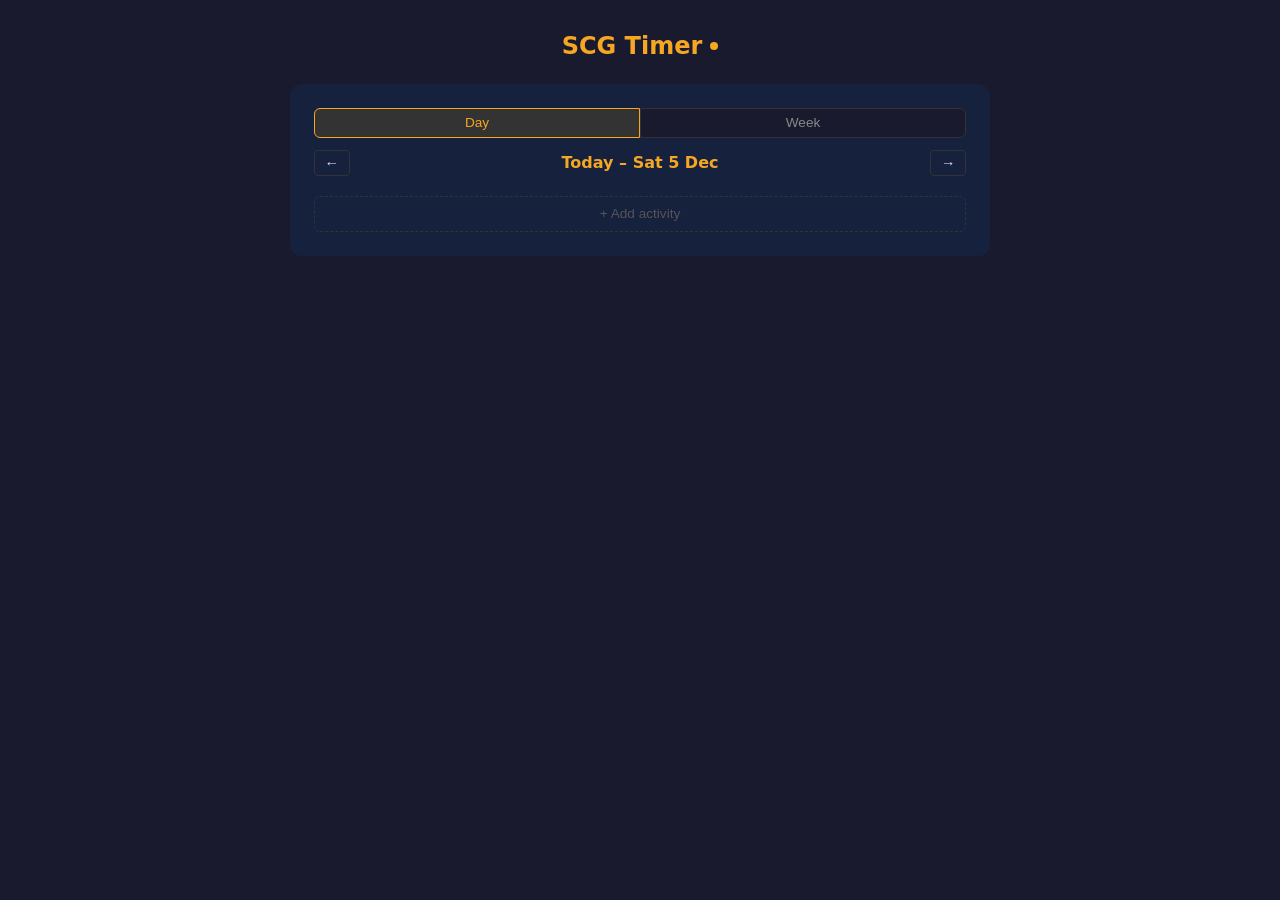
==== commit ea170828: "Add SCG favicon to web app and GitHub Pages" ====
--- a/apps-script/Index.html
+++ b/apps-script/Index.html
@@ -3,6 +3,7 @@
 <head>
   <meta charset="UTF-8">
   <meta name="viewport" content="width=device-width, initial-scale=1.0, maximum-scale=1.0, user-scalable=no">
+  <link rel="icon" type="image/png" href="[data-uri]">
   <style>
     * { box-sizing: border-box; margin: 0; padding: 0; }
 
@@ -17,7 +18,20 @@
       padding: 2rem 1rem;
     }
 
-    h1 { font-size: 1.5rem; margin-bottom: 1.5rem; color: #f5a623; }
+    h1 { font-size: 1.5rem; margin-bottom: 1.5rem; color: #f5a623; display: flex; align-items: center; gap: 0.5rem; }
+
+    .status-dot {
+      width: 8px;
+      height: 8px;
+      border-radius: 50%;
+      background: #555;
+      flex-shrink: 0;
+      transition: background 0.3s;
+    }
+    .status-dot.pending { background: #f5a623; }
+    .status-dot.ok { background: #4caf50; }
+    .status-dot.fail { background: #f44336; }
+    @keyframes pulse { 0%, 100% { opacity: 1; } 50% { opacity: 0.3; } }
 
     .card {
       background: #16213e;
@@ -323,7 +337,7 @@
 </head>
 <body>
 
-  <h1>SCG Timer</h1>
+  <h1>SCG Timer <span id="status-dot" class="status-dot"></span></h1>
   <div id="error" class="error" style="display:none;"></div>
 
   <div class="card">
@@ -409,6 +423,25 @@
     var editingRow = null; // null = adding new
     var syncCheckpoint = null;
     var userActed = false;
+    var pendingCalls = 0;
+
+    function serverCall(fn, onErr) {
+      pendingCalls++;
+      var dot = document.getElementById('status-dot');
+      dot.className = 'status-dot pending';
+      return google.script.run
+        .withSuccessHandler(function(result) {
+          pendingCalls--;
+          if (pendingCalls === 0) dot.className = 'status-dot ok';
+          fn(result);
+        })
+        .withFailureHandler(function(err) {
+          pendingCalls--;
+          dot.className = 'status-dot fail';
+          showError(err.message);
+          if (onErr) onErr(err);
+        });
+    }
 
     function isDateLocked(dateStr) {
       return syncCheckpoint && dateStr <= syncCheckpoint;
@@ -516,37 +549,25 @@
       if (isRunning && activeInfo && activeInfo.project === project && activeInfo.activity === activity) {
         optimisticStop();
         renderDayEntries(currentEntries);
-        google.script.run
-          .withSuccessHandler(syncFromServer)
-          .withFailureHandler(function(err) { showError(err.message); })
-          .stopTimer();
+        serverCall(syncFromServer).stopTimer();
       } else if (isRunning) {
         optimisticStop();
         optimisticStart(project, activity);
         renderDayEntries(currentEntries);
-        google.script.run
-          .withSuccessHandler(function(entries) {
-            syncFromServer(entries);
-            google.script.run
-              .withSuccessHandler(function(result) {
-                activeInfo = result;
-                cacheActiveTimer();
-              })
-              .withFailureHandler(function(err) { showError(err.message); })
-              .startTimer(project, activity);
-          })
-          .withFailureHandler(function(err) { showError(err.message); })
-          .stopTimer();
+        serverCall(function(entries) {
+          syncFromServer(entries);
+          serverCall(function(result) {
+            activeInfo = result;
+            cacheActiveTimer();
+          }).startTimer(project, activity);
+        }).stopTimer();
       } else {
         optimisticStart(project, activity);
         renderDayEntries(currentEntries);
-        google.script.run
-          .withSuccessHandler(function(result) {
-            activeInfo = result;
-            cacheActiveTimer();
-          })
-          .withFailureHandler(function(err) { showError(err.message); })
-          .startTimer(project, activity);
+        serverCall(function(result) {
+          activeInfo = result;
+          cacheActiveTimer();
+        }).startTimer(project, activity);
       }
     }
 
@@ -637,18 +658,15 @@
       }
 
       dayLoading = true;
-      google.script.run
-        .withSuccessHandler(function(entries) {
-          dayCache[ds] = entries;
-          saveDayCache();
-          if (fmtDate(viewDate) === ds) {
-            dayLoading = false;
-            currentEntries = entries;
-            renderDayEntries(entries);
-          }
-        })
-        .withFailureHandler(function(err) { dayLoading = false; showError(err.message); })
-        .getEntries(ds);
+      serverCall(function(entries) {
+        dayCache[ds] = entries;
+        saveDayCache();
+        if (fmtDate(viewDate) === ds) {
+          dayLoading = false;
+          currentEntries = entries;
+          renderDayEntries(entries);
+        }
+      }, function() { dayLoading = false; }).getEntries(ds);
     }
 
     function saveDayCache() {
@@ -840,15 +858,9 @@
       }
 
       if (editingRow) {
-        google.script.run
-          .withSuccessHandler(onSaveSuccess)
-          .withFailureHandler(function(err) { showError(err.message); })
-          .updateEntryFull(editingRow, project, activity, timeVal);
+        serverCall(onSaveSuccess).updateEntryFull(editingRow, project, activity, timeVal);
       } else {
-        google.script.run
-          .withSuccessHandler(onSaveSuccess)
-          .withFailureHandler(function(err) { showError(err.message); })
-          .addEntry(ds, project, activity, timeVal);
+        serverCall(onSaveSuccess).addEntry(ds, project, activity, timeVal);
       }
     }
 
@@ -862,15 +874,12 @@
       renderDayEntries(currentEntries);
       closeModal();
 
-      google.script.run
-        .withSuccessHandler(function(entries) {
-          currentEntries = entries;
-          dayCache[ds] = entries;
-          saveDayCache();
-          if (currentView === 'day' && fmtDate(viewDate) === ds) renderDayEntries(entries);
-        })
-        .withFailureHandler(function(err) { showError(err.message); })
-        .deleteEntry(row);
+      serverCall(function(entries) {
+        currentEntries = entries;
+        dayCache[ds] = entries;
+        saveDayCache();
+        if (currentView === 'day' && fmtDate(viewDate) === ds) renderDayEntries(entries);
+      }).deleteEntry(row);
     }
 
     function onModalStart() {
@@ -899,29 +908,17 @@
 
       function doServerStart() {
         if (!alreadyExists) {
-          google.script.run
-            .withSuccessHandler(function(entries) {
-              syncFromServer(entries);
-              google.script.run
-                .withSuccessHandler(function(result) { activeInfo = result; cacheActiveTimer(); })
-                .withFailureHandler(function(err) { showError(err.message); })
-                .startTimer(project, activity);
-            })
-            .withFailureHandler(function(err) { showError(err.message); })
-            .addEntry(fmtDate(viewDate), project, activity, 0);
+          serverCall(function(entries) {
+            syncFromServer(entries);
+            serverCall(function(result) { activeInfo = result; cacheActiveTimer(); }).startTimer(project, activity);
+          }).addEntry(fmtDate(viewDate), project, activity, 0);
         } else {
-          google.script.run
-            .withSuccessHandler(function(result) { activeInfo = result; cacheActiveTimer(); })
-            .withFailureHandler(function(err) { showError(err.message); })
-            .startTimer(project, activity);
+          serverCall(function(result) { activeInfo = result; cacheActiveTimer(); }).startTimer(project, activity);
         }
       }
 
       if (wasRunning) {
-        google.script.run
-          .withSuccessHandler(function(entries) { syncFromServer(entries); doServerStart(); })
-          .withFailureHandler(function(err) { showError(err.message); })
-          .stopTimer();
+        serverCall(function(entries) { syncFromServer(entries); doServerStart(); }).stopTimer();
       } else {
         doServerStart();
       }
@@ -979,27 +976,24 @@
       }
 
       var weekDateStr = fmtDate(viewDate);
-      google.script.run
-        .withSuccessHandler(function(data) {
-          for (var i = 0; i < data.dates.length; i++) {
-            var ds = data.dates[i];
-            var dayEntries = [];
-            for (var j = 0; j < data.entries.length; j++) {
-              if (data.entries[j].date === ds) {
-                var e = data.entries[j];
-                dayEntries.push({ row: e.row, project: e.project, activity: e.activity, seconds: e.seconds });
-              }
+      serverCall(function(data) {
+        for (var i = 0; i < data.dates.length; i++) {
+          var ds = data.dates[i];
+          var dayEntries = [];
+          for (var j = 0; j < data.entries.length; j++) {
+            if (data.entries[j].date === ds) {
+              var e = data.entries[j];
+              dayEntries.push({ row: e.row, project: e.project, activity: e.activity, seconds: e.seconds });
             }
-            dayCache[ds] = dayEntries;
           }
-          saveDayCache();
-          if (currentView === 'week' && fmtDate(getMonday(viewDate)) === fmtDate(monday)) {
-            var isEditing = document.activeElement && document.activeElement.classList.contains('week-cell-input');
-            if (!isEditing) renderWeek(data);
-          }
-        })
-        .withFailureHandler(function(err) { showError(err.message); })
-        .getWeekEntries(weekDateStr);
+          dayCache[ds] = dayEntries;
+        }
+        saveDayCache();
+        if (currentView === 'week' && fmtDate(getMonday(viewDate)) === fmtDate(monday)) {
+          var isEditing = document.activeElement && document.activeElement.classList.contains('week-cell-input');
+          if (!isEditing) renderWeek(data);
+        }
+      }).getWeekEntries(weekDateStr);
     }
 
     function renderWeek(data) {
@@ -1117,29 +1111,23 @@
         var row = parseInt(input.dataset.row);
         updateDayCacheSeconds(dateStr, row, parsed);
         updateWeekTotals();
-        google.script.run
-          .withSuccessHandler(function(entries) { dayCache[dateStr] = entries; saveDayCache(); })
-          .withFailureHandler(function(err) { showError(err.message); })
-          .updateEntry(row, parsed);
+        serverCall(function(entries) { dayCache[dateStr] = entries; saveDayCache(); }).updateEntry(row, parsed);
       } else {
         if (parsed === 0) { input.value = ''; input.dataset.orig = ''; return; }
         input.disabled = true;
         addDayCacheEntry(dateStr, project, activity, parsed);
         updateWeekTotals();
-        google.script.run
-          .withSuccessHandler(function(entries) {
-            dayCache[dateStr] = entries;
-            saveDayCache();
-            for (var i = 0; i < entries.length; i++) {
-              if (entries[i].project === project && entries[i].activity === activity) {
-                input.dataset.row = entries[i].row;
-                break;
-              }
+        serverCall(function(entries) {
+          dayCache[dateStr] = entries;
+          saveDayCache();
+          for (var i = 0; i < entries.length; i++) {
+            if (entries[i].project === project && entries[i].activity === activity) {
+              input.dataset.row = entries[i].row;
+              break;
             }
-            input.disabled = false;
-          })
-          .withFailureHandler(function(err) { showError(err.message); input.disabled = false; })
-          .addEntry(dateStr, project, activity, parsed);
+          }
+          input.disabled = false;
+        }, function() { input.disabled = false; }).addEntry(dateStr, project, activity, parsed);
       }
     }
 
@@ -1250,8 +1238,12 @@
       renderDayEntries(dayCache[todayDs]);
     }
 
+    pendingCalls++;
+    document.getElementById('status-dot').className = 'status-dot pending';
     google.script.run
       .withSuccessHandler(function(data) {
+        pendingCalls--;
+        if (pendingCalls === 0) document.getElementById('status-dot').className = 'status-dot ok';
         projectsData = data.projects;
         localStorage.setItem('scg_timer_projects', JSON.stringify(projectsData));
         syncCheckpoint = data.syncCheckpoint || null;
@@ -1276,7 +1268,7 @@
           document.querySelector('.card').innerHTML =
             '<div class="no-entries" style="padding:2rem 1rem;text-align:center;">' +
             '<p style="color:#f5a623;font-size:1.1rem;margin-bottom:0.75rem;">No activities configured</p>' +
-            '<p style="color:#888;">Use the SCG Kleer Sync extension to sync your projects from Kleer.</p>' +
+            '<p style="color:#888;">Install the <a href="https://github.com/stockholmcode/scg-timer/tree/main/chrome-extension" target="_blank" style="color:#f5a623;">SCG Kleer Sync extension</a> to sync your projects from Kleer.</p>' +
             '</div>';
           document.addEventListener('visibilitychange', function onVisible() {
             if (!document.hidden) {
@@ -1294,22 +1286,22 @@
         updateTodayButtons();
       })
       .withFailureHandler(function(err) {
+        pendingCalls--;
+        document.getElementById('status-dot').className = 'status-dot fail';
         showError('Failed to load: ' + err.message);
       })
       .getInitData();
 
     document.addEventListener('visibilitychange', function() {
       if (document.hidden) return;
-      google.script.run
-        .withSuccessHandler(function(cp) {
-          if (cp !== syncCheckpoint) {
-            syncCheckpoint = cp;
-            updateTodayButtons();
-            if (currentView === 'day') loadDay();
-            else loadWeek();
-          }
-        })
-        .getSyncCheckpoint();
+      serverCall(function(cp) {
+        if (cp !== syncCheckpoint) {
+          syncCheckpoint = cp;
+          updateTodayButtons();
+          if (currentView === 'day') loadDay();
+          else loadWeek();
+        }
+      }).getSyncCheckpoint();
     });
   </script>
 </body>
